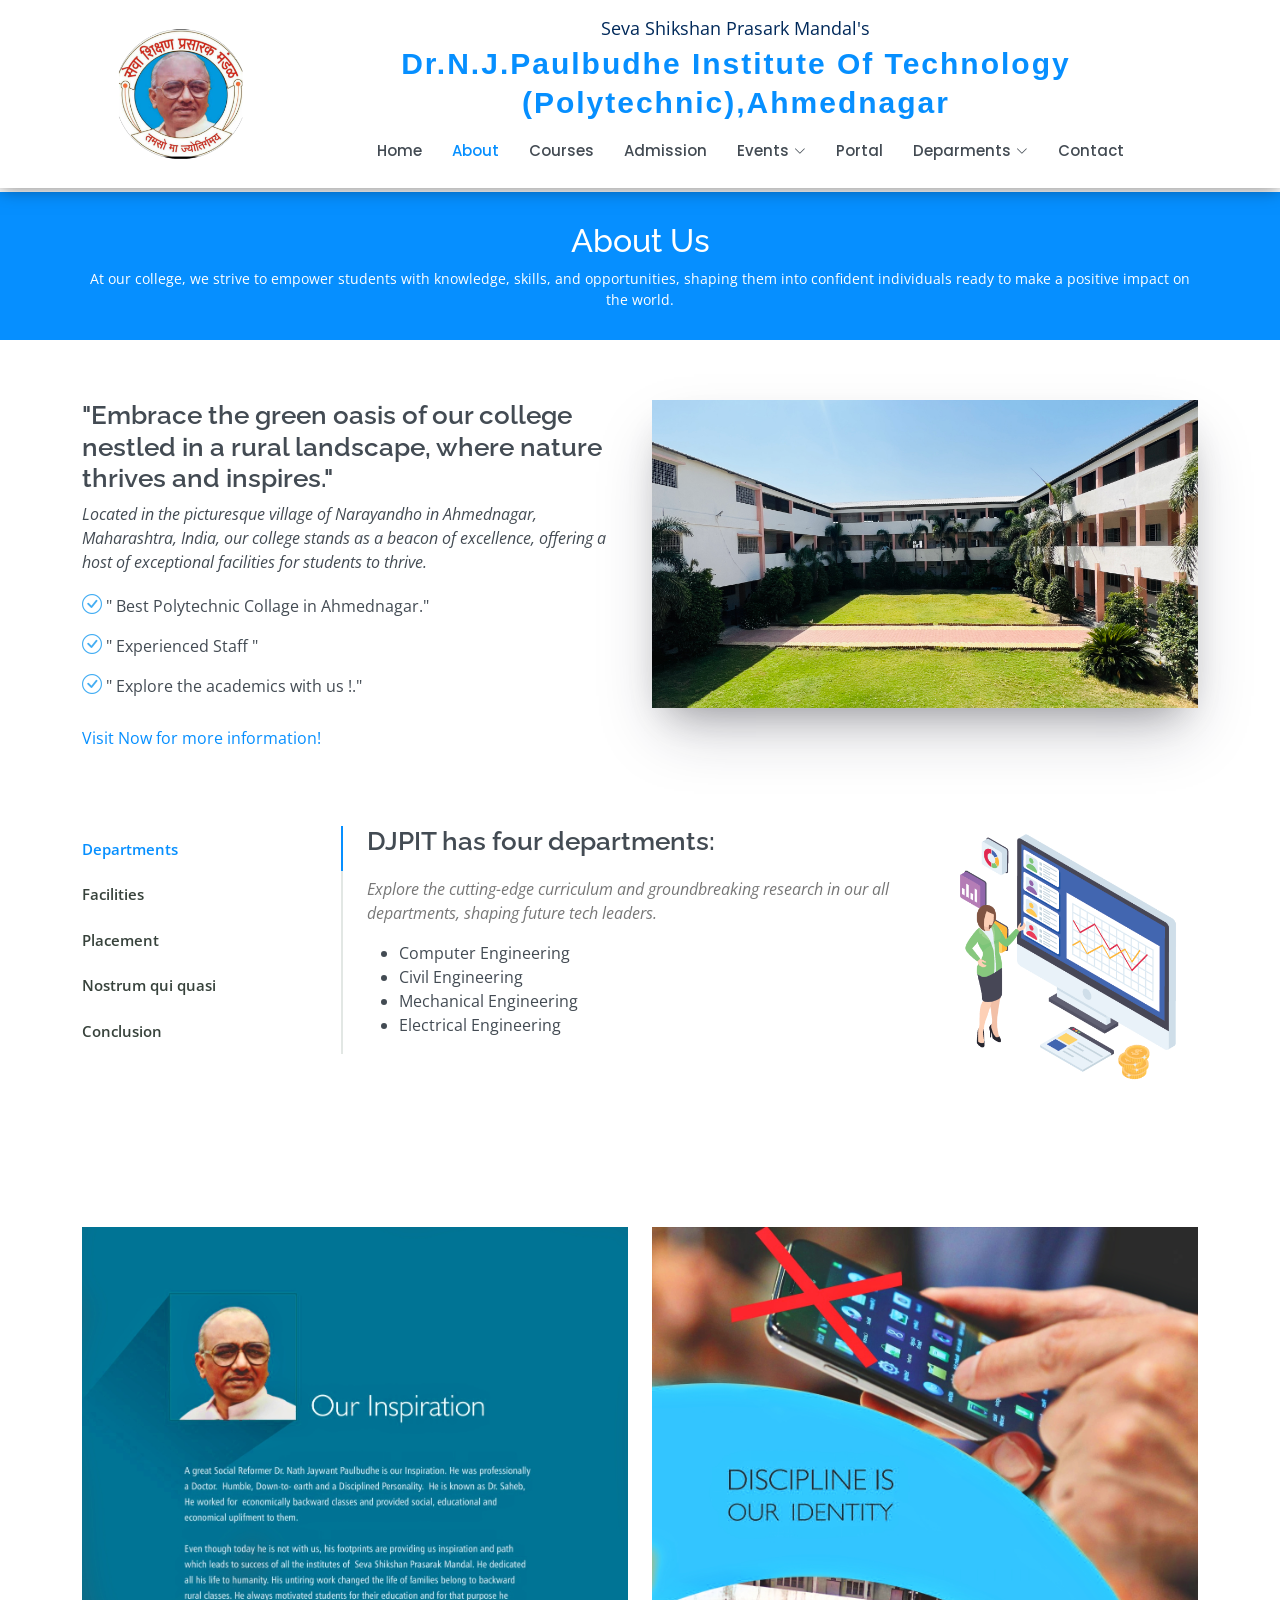
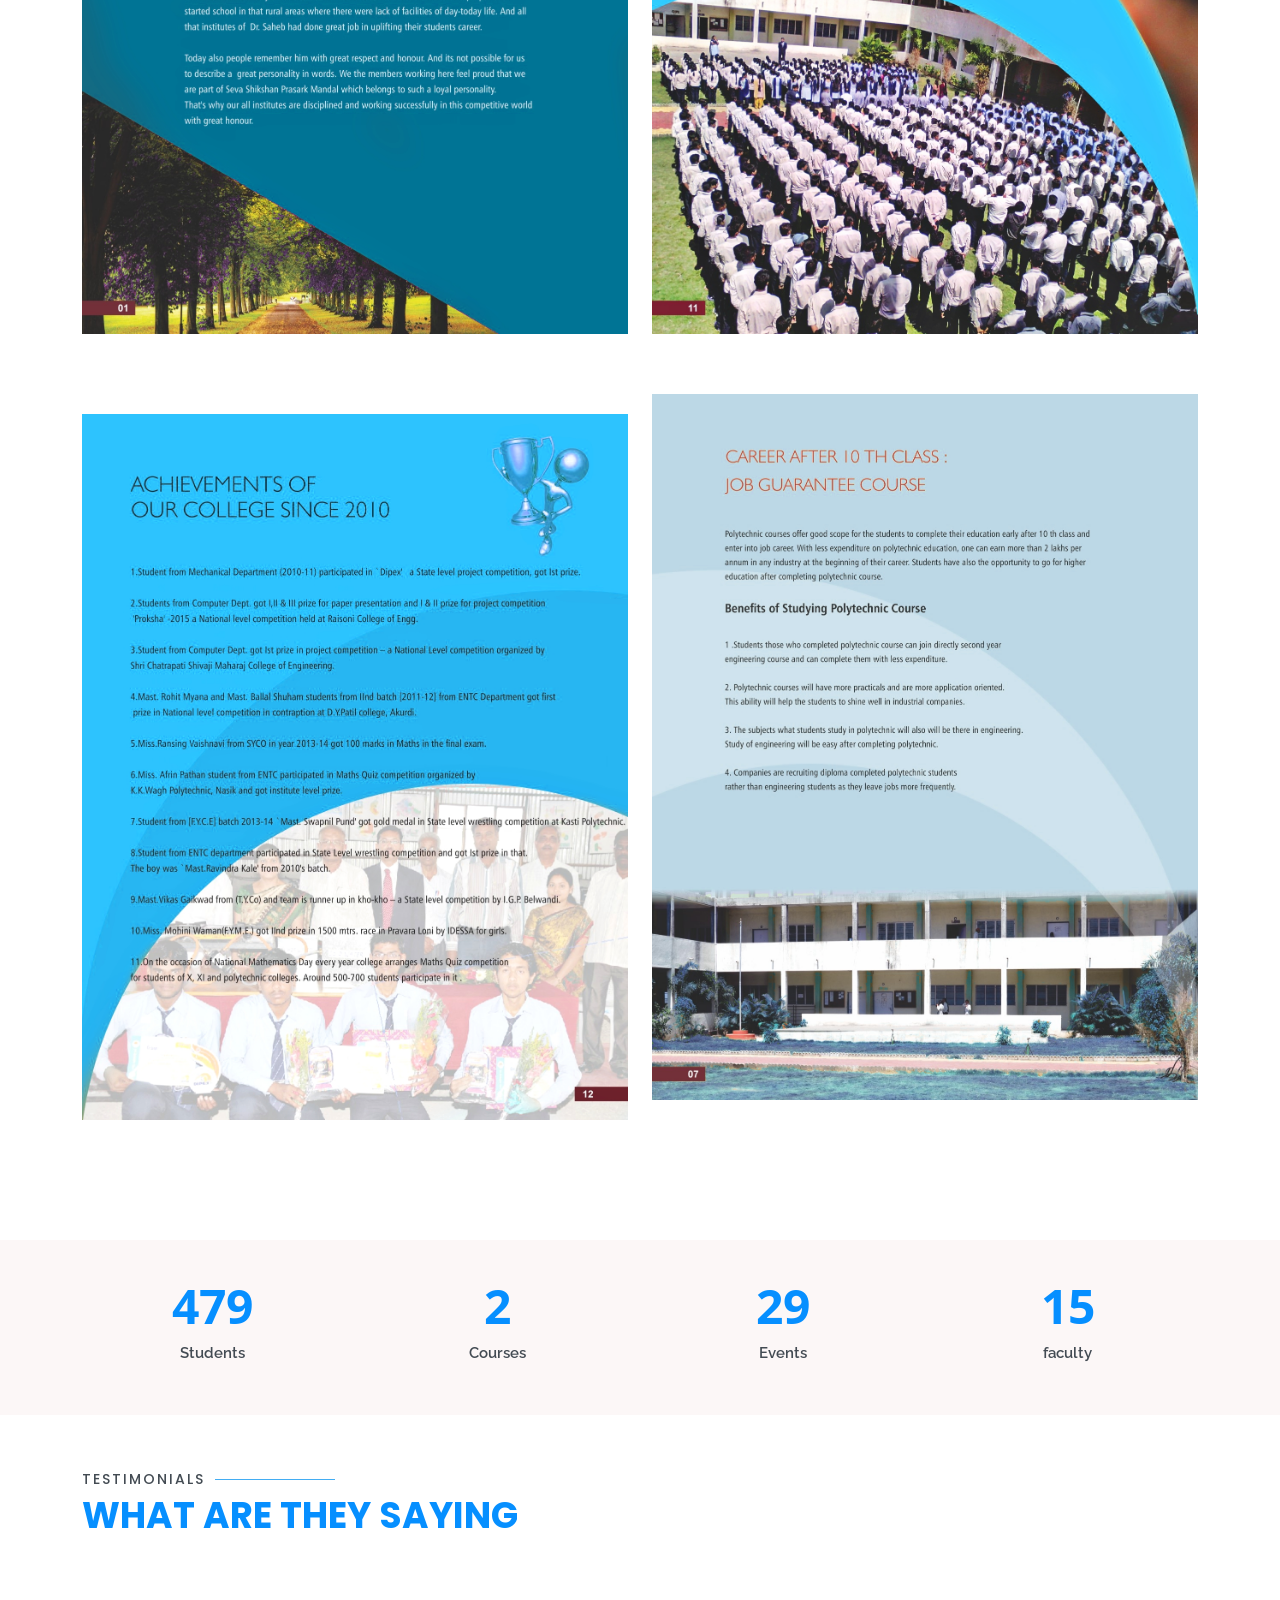
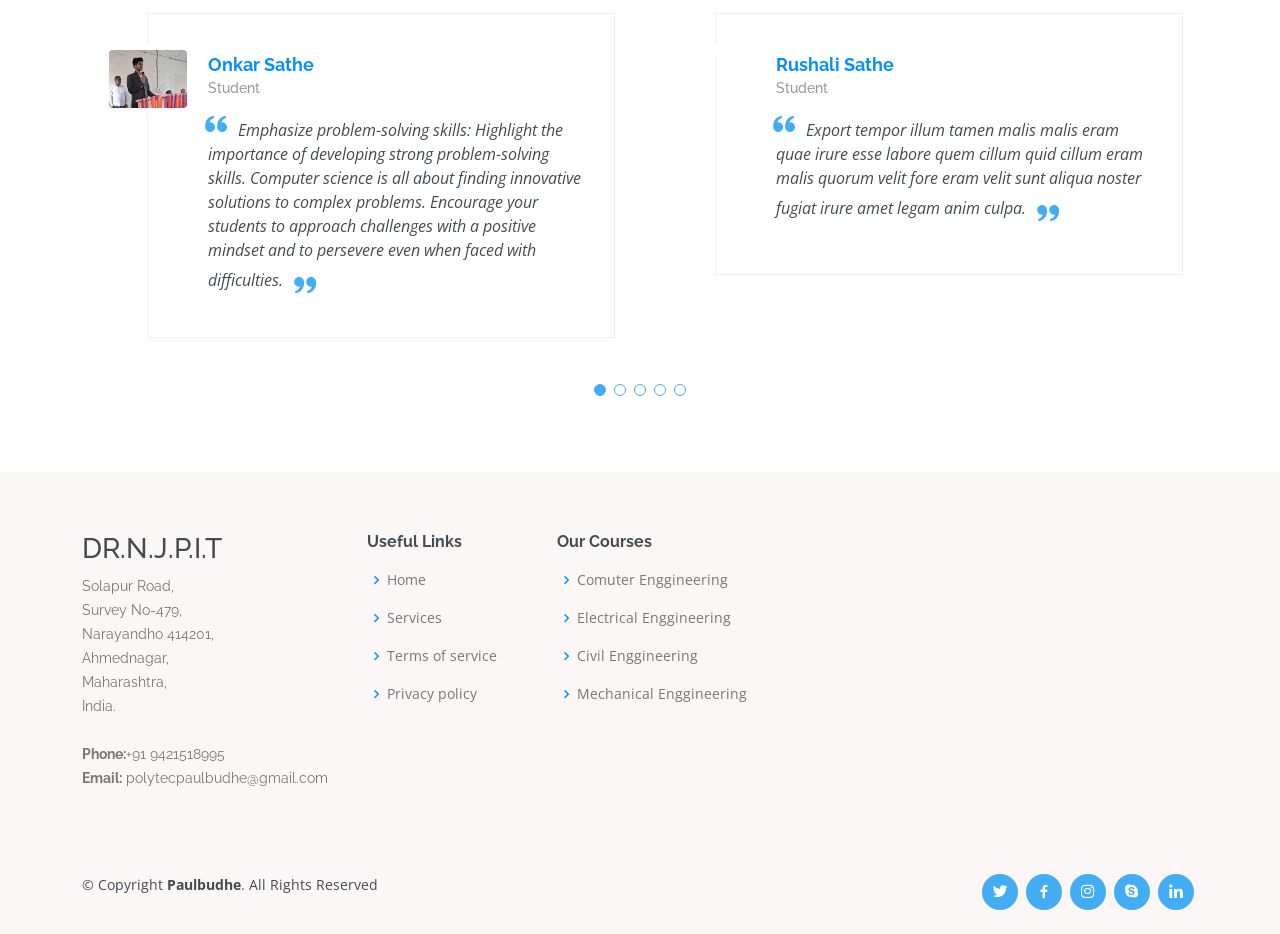
==== about.html @ 3f985809 "Initial commit" ====
<!DOCTYPE html>
<html lang="en">

<head>
  <meta charset="utf-8">
  <meta content="width=device-width, initial-scale=1.0" name="viewport">

  <title>About</title>
  <meta content="" name="description">
  <meta content="" name="keywords">

  <!-- Favicons -->
    
    <link href="assets/img/Myfevicon.png" rel="icon">

  <!-- Google Fonts -->
  <link href="https://fonts.googleapis.com/css?family=Open+Sans:300,300i,400,400i,600,600i,700,700i|Raleway:300,300i,400,400i,500,500i,600,600i,700,700i|Poppins:300,300i,400,400i,500,500i,600,600i,700,700i" rel="stylesheet">

  <!-- Vendor CSS Files -->
  <link href="assets/vendor/animate.css/animate.min.css" rel="stylesheet">
  <link href="assets/vendor/aos/aos.css" rel="stylesheet">
  <link href="assets/vendor/bootstrap/css/bootstrap.min.css" rel="stylesheet">
  <link href="assets/vendor/bootstrap-icons/bootstrap-icons.css" rel="stylesheet">
  <link href="assets/vendor/boxicons/css/boxicons.min.css" rel="stylesheet">
  <link href="assets/vendor/remixicon/remixicon.css" rel="stylesheet">
  <link href="assets/vendor/swiper/swiper-bundle.min.css" rel="stylesheet">

  <!-- Template Main CSS File -->
  <link href="assets/css/style.css" rel="stylesheet">

</head>

<body>

 <!-- ======= Header ======= -->
 <header id="header" class="fixed-top">
  <div class="container d-flex align-items-center container-head">
    <a href="index.html" class="logo me-auto"><img src="assets/img/logo.png" alt="" class="img-fluid"></a>
    <div class="headline">
    <div class="sub-headline">
      <p>Seva Shikshan Prasark Mandal's</p>
  </div>
  <div class="main-headline">
      <h5>Dr.N.J.Paulbudhe Institute Of Technology (Polytechnic),Ahmednagar</h5>
  </div>
    <!-- <h1 class="logo me-auto"><a href="index.html">DR.N.J.P.I.T</a></h1> -->
    <!-- Uncomment below if you prefer to use an image logo -->

    <nav id="navbar" class="navbar order-last order-lg-0">
      <ul>
        <li><a href="index.html">Home</a></li>
        <li><a href="about.html" class="active">About</a></li>
        <li><a href="courses.html">Courses</a></li>
        <li><a href="Admission.html">Admission</a></li>
       <!-- Working Section -->
       <li class="dropdown"><a href="events.html"><span>Events</span> <i class="bi bi-chevron-down"></i></a>
        <ul>
          <li class="dropdown"><a href="News.html">News</a>
          </li>
          <li class="dropdown"><a href="EventGallary.html">Event Gallery</a>
          </li>
         
        </ul>
      <!--  -->
        <li><a href="Portal.html">Portal</a></li>

        <li class="dropdown"><a href="#"><span>Deparments</span> <i class="bi bi-chevron-down"></i></a>
          <ul>
            <li class="dropdown"><a href="CO.html">Computer Enggineering </a>
            </li>
            <li class="dropdown"><a href="EE.html">Electrical Enggineering</a>
            </li>
            <li><a href="ME.html">Mechanical Enggineering</a></li>
            <li><a href="CE.html">Civil Enggineering</a></li>
          </ul>
        </li>
        <li><a href="contact.html">Contact</a></li>
      </ul>
      <i class="bi bi-list mobile-nav-toggle"></i>
    </nav><!-- .navbar -->
    <!-- <img src="./assets/img/9040428_moon_stars_icon.svg" id="theme-btn" class="theme-img"> -->
  </div>
  </div>
</header><!-- End Header -->
  <main id="main">
    <!-- ======= Breadcrumbs ======= -->
    <div class="breadcrumbs" data-aos="fade-in">
      <div class="container">
        <h2>About Us</h2>
        <p>At our college, we strive to empower students with knowledge, skills, and opportunities, shaping them into confident individuals ready to make a positive impact on the world. </p>
      </div>
    </div><!-- End Breadcrumbs -->

    <!-- ======= About Section ======= -->
    <section id="about" class="about">
      <div class="container" data-aos="fade-up">

        <div class="row">
          <div class="col-lg-6 order-1 order-lg-2" data-aos="fade-left" data-aos-delay="100">
            <img src="assets/img/clg-img/IMG_7340.jpg" class="img-fluid" alt="">
          </div>
          <div class="col-lg-6 pt-4 pt-lg-0 order-2 order-lg-1 content">
            <h3>"Embrace the green oasis of our college nestled in a rural landscape, where nature thrives and inspires."</h3>
            <p class="fst-italic">
              Located in the picturesque village of Narayandho in Ahmednagar, Maharashtra, India, our college stands as a beacon of excellence, offering a host of exceptional facilities for students to thrive.
            </p>
            <ul>
              <li><i class="bi bi-check-circle"></i>" Best Polytechnic Collage in Ahmednagar."</li>
              <li><i class="bi bi-check-circle"></i>" Experienced Staff "</li>
              <li><i class="bi bi-check-circle"></i>" Explore the academics with us !."</li>
            </ul>
            <p>
              <a href="contact.html"> Visit Now for more information!  </a>
            </p>

          </div>
        </div>

      </div>
    </section><!-- End About Section -->

    
  <!-- ======= Collage Details Tabs Section ======= -->
  <section id="cource-details-tabs" class="cource-details-tabs">
    <div class="container" data-aos="fade-up">

      <div class="row">
        <div class="col-lg-3">
          <ul class="nav nav-tabs flex-column">
            <li class="nav-item">
              <a class="nav-link active show" data-bs-toggle="tab" href="#tab-1">Departments</a>
            </li>
            <li class="nav-item">
              <a class="nav-link" data-bs-toggle="tab" href="#tab-2">Facilities</a>
            </li>
            <li class="nav-item">
              <a class="nav-link" data-bs-toggle="tab" href="#tab-3">Placement</a>
            </li>
            <li class="nav-item">
              <a class="nav-link" data-bs-toggle="tab" href="#tab-4">Nostrum qui quasi</a>
            </li>
            <li class="nav-item">
              <a class="nav-link" data-bs-toggle="tab" href="#tab-5">Conclusion</a>
            </li>
          </ul>
        </div>
        <div class="col-lg-9 mt-4 mt-lg-0">
          <div class="tab-content">
            <div class="tab-pane active show" id="tab-1">
              <div class="row">
                <div class="col-lg-8 details order-2 order-lg-1">
                  <h3>DJPIT has four departments:</h3>
                  <p class="fst-italic">Explore the cutting-edge curriculum and groundbreaking research in our all departments, shaping future tech leaders.</p>
                  <p>
                    <ul>
                    <li>Computer Engineering</li>
                    <li>Civil Engineering </li>
                    <li>Mechanical Engineering</li>
                    <li> Electrical Engineering </li>
                  </ul></p>
                </div>
                <div class="col-lg-4 text-center order-1 order-lg-2">
                  <img src="assets/img/course-details-tab-1.png" alt="" class="img-fluid">
                </div>
              </div>
            </div>
            <div class="tab-pane" id="tab-2">
              <div class="row">
                <div class="col-lg-8 details order-2 order-lg-1">
                  <h3>Facilities</h3>
                  <p class="fst-italic">Dr N J Paulbudhe Institute of Technology has state-of-the-art facilities to support its students in their academic and extracurricular pursuits. These include:</p>
                  <p>
                      <ul>
                    <li>Well-equipped laboratories.</li> 
                    <li>Workshops</li>
                    <li>Libraries</li>
                    <li>Sports complex</li>
                    </ul>
                  </p>
                </div>
                <div class="col-lg-4 text-center order-1 order-lg-2">
                  <img src="assets/img/course-details-tab-2.png" alt="" class="img-fluid">
                </div>
              </div>
            </div>
            <div class="tab-pane" id="tab-3">
              <div class="row">
                <div class="col-lg-8 details order-2 order-lg-1">
                  <h3>Campus and Placements</h3>
                  <p class="fst-italic">DJPIT has a good placement record. Its students have been placed in top companies in India and abroad.</p>
                  <p>DJPIT's placement record is a testament to the quality of education and training that it provides to its students. The college's students are well-prepared for careers in the engineering industry and are highly sought-after by employers</p>
                </div>
                <div class="col-lg-4 text-center order-1 order-lg-2">
                  <img src="assets/img/course-details-tab-3.png" alt="" class="img-fluid">
                </div>
              </div>
            </div>
            <div class="tab-pane" id="tab-4">
              <div class="row">
                <div class="col-lg-8 details order-2 order-lg-1">
                  <h3>Fuga dolores inventore laboriosam ut est accusamus laboriosam dolore</h3>
                  <p class="fst-italic">Totam aperiam accusamus. Repellat consequuntur iure voluptas iure porro quis delectus</p>
                  <p>Eaque consequuntur consequuntur libero expedita in voluptas. Nostrum ipsam necessitatibus aliquam fugiat debitis quis velit. Eum ex maxime error in consequatur corporis atque. Eligendi asperiores sed qui veritatis aperiam quia a laborum inventore</p>
                </div>
                <div class="col-lg-4 text-center order-1 order-lg-2">
                  <img src="assets/img/course-details-tab-4.png" alt="" class="img-fluid">
                </div>
              </div>
            </div>
            <div class="tab-pane" id="tab-5">
              <div class="row">
                <div class="col-lg-8 details order-2 order-lg-1">
                  <h3>Conclusion</h3>
                  <p class="fst-italic">The college has a strong focus on academics and research. </p>
                  <p>DJPIT is a leading polytechnic college in Ahmednagar, offering quality education and excellent facilities. Its students have a good placement record and are well-prepared for careers in the engineering industry.</p>
                </div>
                <div class="col-lg-4 text-center order-1 order-lg-2">
                  <img src="assets/img/course-details-tab-5.png" alt="" class="img-fluid">
                </div>
              </div>
            </div>
          </div>
        </div>
      </div>

    </div>
  </section><!-- End Cource Details Tabs Section -->


    <!-- ========Collage Templates -->
  <!-- ======= Events Section ======= -->
  <section id="events" class="events">
    <div class="container" data-aos="fade-up">
      <div class="row">
      

        <div class="col-md-6 d-flex align-items-stretch">
          <div class="card">
            <h5 class="card-title"><a href=""></a></h5>
            <div class="card-img">
              <img src="assets/img/clg-img/Templates/1.jpg" alt="...">
            </div>
        
          </div>
        </div>


        <div class="col-md-6 d-flex align-items-stretch">
          <div class="card">
            <h5 class="card-title"><a href=""></a></h5>
            <div class="card-img">
              <img src="assets/img/clg-img/Templates/2.jpg" alt="...">
            </div>
          
          </div>
        </div>

        <div class="col-md-6 d-flex align-items-stretch">
          <div class="card">
            <h5 class="card-title"><a href=""></a></h5>
            <div class="card-img">
              <img src="assets/img/clg-img/Templates/3.jpg" alt="...">
            </div>
            
          </div>
        </div>

        <div class="col-md-6 d-flex align-items-stretch">
          <div class="card">

            <div class="card-img">
              <img src="assets/img/clg-img/Templates/4.jpg" alt="...">
            </div>
          </div>
        </div>



      


    </div>
  </section><!-- End Events Section -->



    <!-- ========END TEMPLATES====== -->
    <!-- ======= Counts Section ======= -->
    <section id="counts" class="counts section-bg">
      <div class="container">

        <div class="row counters">

          <div class="col-lg-3 col-6 text-center">
            <span data-purecounter-start="0" data-purecounter-end="812" data-purecounter-duration="1" class="purecounter"></span>
            <p>Students</p>
          </div>

          <div class="col-lg-3 col-6 text-center">
            <span data-purecounter-start="0" data-purecounter-end="4" data-purecounter-duration="1" class="purecounter"></span>
            <p>Courses</p>
          </div>

          <div class="col-lg-3 col-6 text-center">
            <span data-purecounter-start="0" data-purecounter-end="52" data-purecounter-duration="1" class="purecounter"></span>
            <p>Events</p>
          </div>

          <div class="col-lg-3 col-6 text-center">
            <span data-purecounter-start="0" data-purecounter-end="27" data-purecounter-duration="1" class="purecounter"></span>
            <p>faculty</p>
          </div>

        </div>

      </div>
    </section><!-- End Counts Section -->

    <!-- ======= Testimonials Section ======= -->
    <section id="testimonials" class="testimonials">
      <div class="container" data-aos="fade-up">

        <div class="section-title">
          <h2>Testimonials</h2>
          <p>What are they saying</p>
        </div>

        <div class="testimonials-slider swiper" data-aos="fade-up" data-aos-delay="100">
          <div class="swiper-wrapper">

            <div class="swiper-slide">
              <div class="testimonial-wrap">
                <div class="testimonial-item">
                  <img src="assets/img/testimonials/testimonials-1.jpg" class="testimonial-img" alt="">
                  <h3>Onkar Sathe</h3>
                  <h4>Student</h4>
                  <p>
                    <i class="bx bxs-quote-alt-left quote-icon-left"></i>
                    Emphasize problem-solving skills: Highlight the importance of developing strong problem-solving skills. Computer science is all about finding innovative solutions to complex problems. Encourage your students to approach challenges with a positive mindset and to persevere even when faced with difficulties.                    <i class="bx bxs-quote-alt-right quote-icon-right"></i>
                  </p>
                </div>
              </div>
            </div><!-- End testimonial item -->

            <div class="swiper-slide">
              <div class="testimonial-wrap">
                <div class="testimonial-item">
                  <img src="assets/img/testimonials/testimonials-2.jpg" class="testimonial-img" alt="">
                  <h3>Rushali Sathe</h3>
                  <h4>Student</h4>
                  <p>
                    <i class="bx bxs-quote-alt-left quote-icon-left"></i>
                    Export tempor illum tamen malis malis eram quae irure esse labore quem cillum quid cillum eram malis quorum velit fore eram velit sunt aliqua noster fugiat irure amet legam anim culpa.
                    <i class="bx bxs-quote-alt-right quote-icon-right"></i>
                  </p>
                </div>
              </div>
            </div><!-- End testimonial item -->

            <div class="swiper-slide">
              <div class="testimonial-wrap">
                <div class="testimonial-item">
                  <img src="assets/img/testimonials/testimonials-3.jpg" class="testimonial-img" alt="">
                  <h3>Trupti Jadhav</h3>
                  <h4>Student</h4>
                  <p>
                    <i class="bx bxs-quote-alt-left quote-icon-left"></i>
                    Enim nisi quem export duis labore cillum quae magna enim sint quorum nulla quem veniam duis minim tempor labore quem eram duis noster aute amet eram fore quis sint minim.
                    <i class="bx bxs-quote-alt-right quote-icon-right"></i>
                  </p>
                </div>
              </div>
            </div><!-- End testimonial item -->

            <div class="swiper-slide">
              <div class="testimonial-wrap">
                <div class="testimonial-item">
                  <img src="assets/img/testimonials/testimonials-4.jpg" class="testimonial-img" alt="">
                  <h3>Matt Brandon</h3>
                  <h4>Freelancer</h4>
                  <p>
                    <i class="bx bxs-quote-alt-left quote-icon-left"></i>
                    Fugiat enim eram quae cillum dolore dolor amet nulla culpa multos export minim fugiat minim velit minim dolor enim duis veniam ipsum anim magna sunt elit fore quem dolore labore illum veniam.
                    <i class="bx bxs-quote-alt-right quote-icon-right"></i>
                  </p>
                </div>
              </div>
            </div><!-- End testimonial item -->

            <div class="swiper-slide">
              <div class="testimonial-wrap">
                <div class="testimonial-item">
                  <img src="assets/img/testimonials/testimonials-5.jpg" class="testimonial-img" alt="">
                  <h3>John Larson</h3>
                  <h4>Entrepreneur</h4>
                  <p>
                    <i class="bx bxs-quote-alt-left quote-icon-left"></i>
                    Quis quorum aliqua sint quem legam fore sunt eram irure aliqua veniam tempor noster veniam enim culpa labore duis sunt culpa nulla illum cillum fugiat legam esse veniam culpa fore nisi cillum quid.
                    <i class="bx bxs-quote-alt-right quote-icon-right"></i>
                  </p>
                </div>
              </div>
            </div><!-- End testimonial item -->

          </div>
          <div class="swiper-pagination"></div>
        </div>

      </div>
    </section><!-- End Testimonials Section -->

  </main><!-- End #main -->

   <!-- ======= Footer ======= -->
<footer id="footer">

  <div class="footer-top">
    <div class="container">
      <div class="row">

        <div class="col-lg-3 col-md-6 footer-contact">
          <h3>DR.N.J.P.I.T</h3>
          <p>
            Solapur Road, <br>
            Survey No-479,  <br>
            Narayandho 414201, <br>
            Ahmednagar,<br>
            Maharashtra,<br>
            India. <br>

            <br>
            <strong>Phone:</strong>+91 9421518995<br>
            <strong>Email:</strong> polytecpaulbudhe@gmail.com<br>
          </p>
        </div>

        <div class="col-lg-2 col-md-6 footer-links">
          <h4>Useful Links</h4>
          <ul>
            <li><i class="bx bx-chevron-right"></i> <a href="index.html">Home</a></li>
            <li><i class="bx bx-chevron-right"></i> <a href="about.html>About us</a></li>
            <li><i class="bx bx-chevron-right"></i> <a href="#">Services</a></li>
            <li><i class="bx bx-chevron-right"></i> <a href="#">Terms of service</a></li>
            <li><i class="bx bx-chevron-right"></i> <a href="#">Privacy policy</a></li>
          </ul>
        </div>

        <div class="col-lg-3 col-md-6 footer-links">
          <h4>Our Courses</h4>
          <ul>
            <li><i class="bx bx-chevron-right"></i> <a href="#">Comuter Enggineering</a></li>
            <li><i class="bx bx-chevron-right"></i> <a href="#">Electrical Enggineering</a></li>
            <li><i class="bx bx-chevron-right"></i> <a href="#">Civil Enggineering</a></li>
            <li><i class="bx bx-chevron-right"></i> <a href="#">Mechanical Enggineering</a></li>
          </ul>
        </div>
      </div>
    </div>
  </div>

  <div class="container d-md-flex py-4">

    <div class="me-md-auto text-center text-md-start">
      <div class="copyright">
        &copy; Copyright <strong><span>Paulbudhe</span></strong>. All Rights Reserved
      </div>
      <div class="credits">

      </div>
    </div>
    <div class="social-links text-center text-md-right pt-3 pt-md-0">
      <a href="#" class="twitter"><i class="bx bxl-twitter"></i></a>
      <a href="#" class="facebook"><i class="bx bxl-facebook"></i></a>
      <a href="https://www.instagram.com/paulbudhe.polytechnic/" class="instagram"><i class="bx bxl-instagram"></i></a>
      <a href="#" class="google-plus"><i class="bx bxl-skype"></i></a>
      <a href="#" class="linkedin"><i class="bx bxl-linkedin"></i></a>
    </div>
  </div>
</footer><!-- End Footer -->

<div id="preloader"></div>
<a href="#" class="back-to-top d-flex align-items-center justify-content-center"><i class="bi bi-arrow-up-short"></i></a>

<!-- Vendor JS Files -->
<script src="assets/vendor/purecounter/purecounter_vanilla.js"></script>
<script src="assets/vendor/aos/aos.js"></script>
<script src="assets/vendor/bootstrap/js/bootstrap.bundle.min.js"></script>
<script src="assets/vendor/swiper/swiper-bundle.min.js"></script>
<script src="assets/vendor/php-email-form/validate.js"></script>

<!-- Template Main JS File -->
<script src="assets/js/main.js"></script>

</body>

</html>
---- assets/css/style.css ----
:root{
	--primary:#068FFF;
  --subprime: #43adf3;
	--secondary: #434b53;
	--bg:#ffffff;
  --section-bg: #fcf7f7;
  --link: #ffffff;
  --shadow: rgba(57, 53, 105, 0.486);
  --hov: #068FFF;
}

.dark{
	--primary: #6f3eff;
  --subprime: #8965f3;
	--secondary: #ccd6e0;
	--bg:#000000;
  --section-bg: #181a1c;
  --link: #6f3eff;
  --shadow: rgba(177, 176, 182, 0.397);
  --hov: #ffffff;
}
body {
  font-family: "Open Sans", sans-serif;
  color: var(--secondary);
  background-color: var(--bg);
}

a {
  color: var(--primary);
  text-decoration: none;
}

a:hover {
  color: var(--hov);
  text-decoration: none;
}

h1,
h2,
h3,
h4,
h5,
h6 {
  font-family: "Raleway", sans-serif;
}

/*--------------------------------------------------------------
# Back to top button
--------------------------------------------------------------*/
.back-to-top {
  position: fixed;
  visibility: hidden;
  opacity: 0;
  right: 15px;
  bottom: 15px;
  z-index: 996;
  background: var(--primary);
  width: 40px;
  height: 40px;
  border-radius: 50px;
  transition: all 0.4s;
}

.back-to-top i {
  font-size: 28px;
  color: var(--bg);
  line-height: 0;
}

.back-to-top:hover {
  background: var(--primary);
  color: #fff;
}

.back-to-top.active {
  visibility: visible;
  opacity: 1;
}

/*--------------------------------------------------------------
# Preloader
--------------------------------------------------------------*/
#preloader {
  position: fixed;
  top: 0;
  left: 0;
  right: 0;
  bottom: 0;
  z-index: 9999;
  overflow: hidden;
  background: var(--bg);
}

#preloader:before {
  content: "";
  position: fixed;
  top: calc(50% - 30px);
  left: calc(50% - 30px);
  border: 7px solid var(--primary);
  border-top-color: #fff;
  border-bottom-color: var(--primary);
  border-radius: 50%;
  width: 60px;
  height: 60px;
  animation: animate-preloader 1s linear infinite;
}

@keyframes animate-preloader {
  0% {
    transform: rotate(0deg);
  }

  100% {
    transform: rotate(360deg);
  }
}

/*--------------------------------------------------------------
# Disable aos animation delay on mobile devices
--------------------------------------------------------------*/
@media screen and (max-width: 768px) {
  [data-aos-delay] {
    transition-delay: 0 !important;
  }
}

/*--------------------------------------------------------------
# Header
--------------------------------------------------------------*/
#header {
  background: var(--link);
  transition: all 0.5s;
  z-index: 997;
  padding: 15px 0;
  box-shadow: 0px 0 18px  rgba(0, 0, 0, 0.521);
}
#header .logo {
  font-size: 30px;
  margin: 0;
  padding: 0;
  line-height: 1;
  font-weight: 600;
  letter-spacing: 1px;
  text-transform: uppercase;
  font-family: "Poppins", sans-serif;
}

#header .logo a {
  color: var(--hov);
}

#header .logo img {
  height: 140px;
  width: 230px;
}

@media (max-width: 768px) {
  .get-started-btn {
    margin: 0 15px 0 0;
    padding: 6px 18px;
  }
}

/*--------------------------------------------------------------
# Navigation Menu
--------------------------------------------------------------*/
/**
* Desktop Navigation 
*/
.container-head{
  display: flex;
  align-items: center;
  justify-content: space-evenly;
}
.container-head .sub-headline p{
  text-align: center;
    font-size: 18px;
    color: #00295a;
    margin-bottom: 2px;
}
.headline{
  display: flex;
  align-items: center;
  justify-content: center;
  flex-direction: column;
}
.container-head .main-headline h5{
    font-size: 30px;
    text-align: center;
    color: var(--primary);
    letter-spacing: 2px;
    line-height: 1.3;
    font-weight: bold;
    font-family: "Roboto", Arial, sans-serif;
}
.navbar {
  padding: 0;
}

.navbar ul {
  margin: 0;
  padding: 0;
  display: flex;
  list-style: none;
  align-items: center;
}

.navbar li {
  position: relative;
}

.navbar a,
.navbar a:focus {
  display: flex;
  align-items: center;
  justify-content: space-between;
  padding: 10px 0 10px 30px;
  font-family: "Poppins", sans-serif;
  font-size: 15px;
  font-weight: 500;
  color: var(--secondary);
  white-space: nowrap;
  transition: 0.3s;
}

.navbar a i,
.navbar a:focus i {
  font-size: 12px;
  line-height: 0;
  margin-left: 5px;
}

.navbar a:hover,
.navbar .active,
.navbar .active:focus,
.navbar li:hover>a {
  color: var(--hov);
}

.navbar .dropdown ul {
  display: block;
  position: absolute;
  left: 30px;
  top: calc(100% + 30px);
  margin: 0;
  padding: 10px 0;
  z-index: 99;
  opacity: 0;
  visibility: hidden;
  background: var(--bg);
  box-shadow: 0px 0px 30px var(--shadow);
  transition: 0.3s;
  border-radius: 4px;
}

.navbar .dropdown ul li {
  min-width: 200px;
}

.navbar .dropdown ul a {
  padding: 10px 20px;
  font-size: 14px;
  text-transform: none;
  font-weight: 500;
}

.navbar .dropdown ul a i {
  font-size: 12px;
}

.navbar .dropdown ul a:hover,
.navbar .dropdown ul .active:hover,
.navbar .dropdown ul li:hover>a {
  color: var(--primary);
}

.navbar .dropdown:hover>ul {
  opacity: 1;
  top: 100%;
  visibility: visible;
}

.navbar .dropdown .dropdown ul {
  top: 0;
  left: calc(100% - 30px);
  visibility: hidden;
}

.navbar .dropdown .dropdown:hover>ul {
  opacity: 1;
  top: 0;
  left: 100%;
  visibility: visible;
}

@media (max-width: 1366px) {
  .navbar .dropdown .dropdown ul {
    left: -90%;
  }

  .navbar .dropdown .dropdown:hover>ul {
    left: -100%;
  }
}

/**
* Mobile Navigation 
*/
.mobile-nav-toggle {
  color: #000000;
  font-size: 28px;
  cursor: pointer;
  display: none;
  line-height: 0;
  transition: 0.5s;
}

.mobile-nav-toggle.bi-x {
  color: var(--secondary);
}

@media (max-width: 991px) {
  .container-head .main-headline h5{
    font-size: 17px;
}
  .container-head .sub-headline p{
      font-size: 13px;
  }
  .navbar a, .navbar a:focus{
  font-size: 10px;
}
#header .logo img{
height: 98px;
  width: 230px;
}
}

@media (max-width: 791px) {
  .mobile-nav-toggle {
    display: block;
  }
  .navbar ul{
    display: none;
  }
  #header .logo img{
    height: 110px;
      width: 230px;
    }
  .container-head .main-headline h5{
    font-size: 17px;
}
  .container-head .sub-headline p{
      font-size: 15px;
  }
}

.navbar-mobile {
  position: fixed;
  overflow: hidden;
  top: 0;
  right: 0;
  left: 0;
  bottom: 0;
  background: #068fff44;
  transition: 0.3s;
  z-index: 999;
}

.navbar-mobile .mobile-nav-toggle {
  position: absolute;
  top: 15px;
  right: 15px;
}

.navbar-mobile ul {
  display: block;
  position: absolute;
  top: 55px;
  right: 15px;
  bottom: 15px;
  left: 15px;
  padding: 10px 0;
  border-radius: 6px;
  background-color: var(--bg);
  overflow-y: auto;
  transition: 0.3s;
}

.navbar-mobile a,
.navbar-mobile a:focus {
  padding: 10px 20px;
  font-size: 15px;
  color: var(--primary);
}

.navbar-mobile a:hover,
.navbar-mobile .active,
.navbar-mobile li:hover>a {
  color: var(--primary);
}

.navbar-mobile .getstarted,
.navbar-mobile .getstarted:focus {
  margin: 15px;
}

.navbar-mobile .dropdown ul {
  position: static;
  display: none;
  margin: 10px 20px;
  padding: 10px 0;
  z-index: 99;
  opacity: 1;
  visibility: visible;
  background: var(--bg);
  box-shadow: 0px 0px 30px var(--shadow);
}

.navbar-mobile .dropdown ul li {
  min-width: 200px;
}

.navbar-mobile .dropdown ul a {
  padding: 10px 20px;
}

.navbar-mobile .dropdown ul a i {
  font-size: 12px;
}

.navbar-mobile .dropdown ul a:hover,
.navbar-mobile .dropdown ul .active:hover,
.navbar-mobile .dropdown ul li:hover>a {
  color: var(--primary);
}

.navbar-mobile .dropdown>.dropdown-active {
  display: block;
}

/*--------------------------------------------------------------
# Hero Section
--------------------------------------------------------------*/
#hero {
  width: 100%;
  height: 90vh;
  background: url("../img/clg-img/IMG_7333.jpg") top center;
  background-size: cover;
  position: relative;
}

#hero:before {
  content: "";
  background: rgba(0, 0, 0, 0.4);
  position: absolute;
  bottom: 0;
  top: 0;
  left: 0;
  right: 0;
}

#hero .container {
  padding-top: 72px;
}

@media (max-width: 992px) {
  #hero .container {
    padding-top: 62px;
  }
}

#hero h1 {
  margin: 0;
  font-size: 48px;
  font-weight: 700;
  line-height: 56px;
  color: #fff;
  font-family: "Poppins", sans-serif;
}

#hero h2 {
  color: #eee;
  margin: 10px 0 0 0;
  font-size: 24px;
}

#hero .btn-get-started {
  font-family: "Raleway", sans-serif;
  font-weight: 500;
  font-size: 15px;
  letter-spacing: 1px;
  display: inline-block;
  padding: 10px 35px;
  border-radius: 50px;
  transition: 0.5s;
  margin-top: 30px;
  border: 2px solid #fff;
  color: #fff;
}

#hero .btn-get-started:hover {
  background: var(--primary);
  border: 2px solid var(--primary);
}

@media (min-width: 1024px) {
  #hero {
    background-attachment: fixed;
  }
}

@media (max-width: 768px) {
  #hero {
    height: 100vh;
  }

  #hero h1 {
    font-size: 28px;
    line-height: 36px;
  }

  #hero h2 {
    font-size: 18px;
    line-height: 24px;
  }
}

/*--------------------------------------------------------------
# Sections General
--------------------------------------------------------------*/
section {
  padding: 60px 0;
  overflow: hidden;
}

.section-bg {
  background-color: var(--section-bg);
}

.section-title {
  padding-bottom: 40px;
}

.section-title h2 {
  font-size: 14px;
  font-weight: 500;
  padding: 0;
  line-height: 1px;
  margin: 0 0 5px 0;
  letter-spacing: 2px;
  text-transform: uppercase;
  color: var(--secondary);
  font-family: "Poppins", sans-serif;
}

.section-title h2::after {
  content: "";
  width: 120px;
  height: 1px;
  display: inline-block;
  background: var(--subprime);
  margin: 4px 10px;
}

.section-title p {
  margin: 0;
  margin: 0;
  font-size: 36px;
  font-weight: 700;
  text-transform: uppercase;
  font-family: "Poppins", sans-serif;
  color: var(--primary);
}

.breadcrumbs {
  margin-top: 15%;
  text-align: center;
  background: var(--primary);
  padding: 30px 0;
  color: #fff;
}

@media (max-width: 992px) {
  .breadcrumbs {
    margin-top: 147px;
  }
}

.breadcrumbs h2 {
  font-size: 32px;
  font-weight: 500;
}

.breadcrumbs p {
  font-size: 14px;
  margin-bottom: 0;
}

/*--------------------------------------------------------------
# About
--------------------------------------------------------------*/
.about .content h3 {
  font-weight: 600;
  font-size: 26px;
}

.about img{
  box-shadow: rgba(28, 28, 51, 0.25) 0px 30px 60px -12px, rgba(0, 0, 0, 0.3) 0px 18px 36px -18px;
}
.about .content ul {
  list-style: none;
  padding: 0;
}

.about .content ul li {
  padding-bottom: 10px;
}

.about .content ul i {
  font-size: 20px;
  padding-right: 4px;
  color: var(--subprime);
}

.about .content .learn-more-btn {
  background: var(--subprime);
  color: var(--bg);
  border-radius: 50px;
  padding: 8px 25px 9px 25px;
  white-space: nowrap;
  transition: 0.3s;
  font-size: 14px;
  display: inline-block;
}

.about .content .learn-more-btn:hover {
  background: var(--primary);
  color: var(--bg);
}

@media (max-width: 768px) {
  .about .content .learn-more-btn {
    margin: 0 48px 0 0;
    padding: 6px 18px;
  }
}

/*--------------------------------------------------------------
# Counts
--------------------------------------------------------------*/
.counts {
  padding: 30px 0;
}

.counts .counters span {
  font-size: 48px;
  display: block;
  color: var(--primary);
  font-weight: 700;
}

.counts .counters p {
  padding: 0;
  margin: 0 0 20px 0;
  font-family: "Raleway", sans-serif;
  font-size: 15px;
  font-weight: 600;
  color: var(--secondary);
}

/*--------------------------------------------------------------
# Why Us
--------------------------------------------------------------*/
.why-us .content {
  padding: 30px;
  background: var(--primary);
  border-radius: 4px;
  color: var(--bg);
  box-shadow: rgba(40, 40, 83, 0.25) 0px 30px 60px -12px, rgba(0, 0, 0, 0.3) 0px 18px 36px -18px;
}

.why-us .content h3 {
  font-weight: 700;
  font-size: 34px;
  margin-bottom: 30px;
}

.why-us .content p {
  margin-bottom: 30px;
}

.why-us .content .more-btn {
  display: inline-block;
  background: rgba(255, 255, 255, 0.2);
  padding: 6px 30px 8px 30px;
  color: #fff;
  border-radius: 50px;
  transition: all ease-in-out 0.4s;
}

.why-us .content .more-btn i {
  font-size: 10px;
}

.why-us .content .more-btn:hover {
  color: var(--subprime);
  background: var(--bg);
}

.why-us .icon-boxes .icon-box {
  text-align: center;
  background: var(--section-bg);
  padding: 40px 30px;
  width: 100%;
  border: 1px solid var(--section-bg);
  box-shadow: rgba(40, 40, 83, 0.25) 0px 30px 60px -12px, rgba(0, 0, 0, 0.3) 0px 18px 36px -18px;
}

.why-us .icon-boxes .icon-box i {
  font-size: 28px;
  padding: 10px;
  color: var(--primary);
  margin-bottom: 50px;
  background: var(--bg);
  border-radius: 50px;
}

.why-us .icon-boxes .icon-box h4 {
  font-size: 20px;
  font-weight: 700;
  margin: 20px 0 30px 0;
}

.why-us .icon-boxes .icon-box p {
  font-size: 15px;
  color: var(--secondary);
}

/*--------------------------------------------------------------
# Features
--------------------------------------------------------------*/
.features {
  padding-top: 0px;
}

.features .icon-box {
  display: flex;
  align-items: center;
  padding: 20px;
  transition: 0.3s;
  border: 1px solid var(--section-bg);
  box-shadow: rgba(40, 40, 83, 0.192) 0px 30px 60px -12px, rgba(46, 45, 45, 0.103) 0px 18px 36px -18px;
}

.features .icon-box i {
  font-size: 32px;
  padding-right: 10px;
  line-height: 1;
}

.features .icon-box h3 {
  font-weight: 700;
  margin: 0;
  padding: 0;
  line-height: 1;
  font-size: 16px;
}

.features .icon-box h3 a {
  color: var(--secondary);
  transition: 0.3s;
}

.features .icon-box:hover {
  border-color: var(--primary);
}

.features .icon-box:hover h3 a {
  color: var(--primary);
}

/*--------------------------------------------------------------
# Courses
--------------------------------------------------------------*/
.courses .course-item {
  border-radius: 5px;
  border: 1px solid var(--section-bg);
  background-color: var(--section-bg);
  box-shadow: rgba(40, 40, 83, 0.25) 0px 30px 60px -12px, rgba(0, 0, 0, 0.3) 0px 18px 36px -18px;
}

.courses .course-content {
  padding: 15px;
}

.courses .course-content h3 {
  font-weight: 700;
  font-size: 20px;
}

.courses .course-content h3 a {
  color: var(--secondary);
  transition: 0.3s;
}

.courses .course-content h3 a:hover {
  color: var(--subprime);
}

.courses .course-content p {
  font-size: 14px;
  color: var(--secondary);
}

.courses .course-content h4 {
  font-size: 14px;
  background: var(--primary);
  padding: 7px 14px;
  color: var(--bg);
  margin: 0;
}

.courses .course-content .price {
  margin: 0;
  font-weight: 700;
  font-size: 18px;
  color: var(--secondary);
}

.courses .trainer {
  padding-top: 15px;
  border-top: 1px solid var(--bg);
}

.courses .trainer .trainer-profile img {
  max-width: 50px;
  border-radius: 50px;
}

.courses .trainer .trainer-profile span {
  padding-left: 10px;
  font-weight: 600;
  font-size: 16px;
  color: var(--secondary);
}

.courses .trainer .trainer-rank {
  font-size: 18px;
  color: var(--secondary);
}

/*--------------------------------------------------------------
# Trainers
--------------------------------------------------------------*/
.trainers .member {
  text-align: center;
  margin-bottom: 20px;
  background: var(--section-bg);
  border: 1px solid var(--section-bg);
  box-shadow: rgba(40, 40, 83, 0.25) 0px 30px 60px -12px, rgba(0, 0, 0, 0.3) 0px 18px 36px -18px;
}

.trainers .member img {
  margin: -1px -1px 30px -1px;
}

.trainers .member .member-content {
  padding: 0 20px 30px 20px;
}

.trainers .member h4 {
  font-weight: 700;
  margin-bottom: 2px;
  font-size: 18px;
  color: var(--primary);
}

.trainers .member span {
  font-style: italic;
  display: block;
  font-size: 13px;
}

.trainers .member p {
  padding-top: 10px;
  font-size: 14px;
  font-style: italic;
  color: #aaaaaa;
}

.trainers .member .social {
  margin-top: 15px;
}

.trainers .member .social a {
  color: #7e9486;
  transition: 0.3s;
}

.trainers .member .social a:hover {
  color: var(--primary);
}

.trainers .member .social i {
  font-size: 18px;
  margin: 0 2px;
}

/*--------------------------------------------------------------
# Testimonials
--------------------------------------------------------------*/
.testimonials .testimonial-wrap {
  padding-left: 50px;
}

.testimonials .testimonials-carousel,
.testimonials .testimonials-slider {
  overflow: hidden;
}

.testimonials .testimonial-item {
  box-sizing: content-box;
  padding: 30px 30px 30px 60px;
  margin: 30px 15px;
  min-height: 200px;
  border: 1px solid #eef0ef;
  position: relative;
  background: var(--bg);
}

.testimonials .testimonial-item .testimonial-img {
  width: 90px;
  border-radius: 10px;
  border: 6px solid var(--bg);
  position: absolute;
  left: -45px;
}

.testimonials .testimonial-item h3 {
  font-size: 18px;
  font-weight: bold;
  margin: 10px 0 5px 0;
  color: var(--primary);
}

.testimonials .testimonial-item h4 {
  font-size: 14px;
  color: #999;
  margin: 0;
}

.testimonials .testimonial-item .quote-icon-left,
.testimonials .testimonial-item .quote-icon-right {
  color: var(--subprime);
  font-size: 26px;
}

.testimonials .testimonial-item .quote-icon-left {
  display: inline-block;
  left: -5px;
  position: relative;
}

.testimonials .testimonial-item .quote-icon-right {
  display: inline-block;
  right: -5px;
  position: relative;
  top: 10px;
}

.testimonials .testimonial-item p {
  font-style: italic;
  margin: 15px auto 15px auto;
}

.testimonials .swiper-pagination {
  margin-top: 20px;
  position: relative;
}

.testimonials .swiper-pagination .swiper-pagination-bullet {
  width: 12px;
  height: 12px;
  background-color: var(--bg);
  opacity: 1;
  border: 1px solid var(--subprime);
}

.testimonials .swiper-pagination .swiper-pagination-bullet-active {
  background-color: var(--subprime);
}

@media (max-width: 767px) {
  .testimonials .testimonial-wrap {
    padding-left: 0;
  }

  .testimonials .testimonials-carousel,
  .testimonials .testimonials-slider {
    overflow: hidden;
  }

  .testimonials .testimonial-item {
    padding: 30px;
    margin: 15px;
  }

  .testimonials .testimonial-item .testimonial-img {
    position: static;
    left: auto;
  }
}

/*--------------------------------------------------------------
# Cource Details
--------------------------------------------------------------*/
.course-details h3 {
  font-size: 24px;
  margin: 30px 0 15px 0;
  font-weight: 700;
  position: relative;
  padding-bottom: 10px;
}

.course-details h3:before {
  content: "";
  position: absolute;
  display: block;
  width: 100%;
  height: 1px;
  background: var(--bg);
  bottom: 0;
  left: 0;
}

.course-details h3:after {
  content: "";
  position: absolute;
  display: block;
  width: 60px;
  height: 1px;
  background: var(--subprime);
  bottom: 0;
  left: 0;
}

.course-details .course-info {
  background: var(--bg);
  padding: 10px 15px;
  margin-bottom: 15px;
}

.course-details .course-info h5 {
  font-weight: 400;
  font-size: 16px;
  margin: 0;
  font-family: "Poppins", sans-serif;
}

.course-details .course-info p {
  margin: 0;
  font-weight: 600;
}

.course-details .course-info a {
  color: var(--secondary);
}

/*--------------------------------------------------------------
# Cource Details Tabs
--------------------------------------------------------------*/
.cource-details-tabs {
  overflow: hidden;
  padding-top: 0;
}

.cource-details-tabs .nav-tabs {
  border: 0;
}

.cource-details-tabs .nav-link {
  border: 0;
  padding: 12px 15px 12px 0;
  transition: 0.3s;
  color: #37423b;
  border-radius: 0;
  border-right: 2px solid #e2e7e4;
  font-weight: 600;
  font-size: 15px;
}

.cource-details-tabs .nav-link:hover {
  color: var(--primary);
}

.cource-details-tabs .nav-link.active {
  color: var(--primary);
  border-color: var(--primary);
}

.cource-details-tabs .tab-pane.active {
  animation: fadeIn 0.5s ease-out;
}

.cource-details-tabs .details h3 {
  font-size: 26px;
  font-weight: 600;
  margin-bottom: 20px;
  color: var(--secondary);
}

.cource-details-tabs .details p {
  color: #777777;
}

.cource-details-tabs .details p:last-child {
  margin-bottom: 0;
}

@media (max-width: 992px) {
  .cource-details-tabs .nav-link {
    border: 0;
    padding: 15px;
  }

  .cource-details-tabs .nav-link.active {
    color: #fff;
    background:  var(--primary);
  }
}

/*--------------------------------------------------------------
# Events
--------------------------------------------------------------*/
.events .card {
  border: 0;
  padding: 0 30px;
  margin-bottom: 60px;
  position: relative;
  background-color: var(--bg);
}

.events .card-img {
  width: calc(100% + 60px);
  margin-left: -30px;
  overflow: hidden;
  z-index: 9;
  border-radius: 0;
}

.events .card-img img {
  max-width: 100%;
  transition: all 0.3s ease-in-out;
}

.events .card-body {
  z-index: 10;
  background: var(--section-bg);
  border-top: 4px solid var(--bg);
  padding: 30px;
  box-shadow: 0px 2px 15px var(--shadow);
  margin-top: -60px;
  transition: 0.3s;
}
.events .card-body p{
  color: var(--secondary);
}

.events .card-title {
  font-weight: 700;
  text-align: center;
  margin-bottom: 20px;
}

.events .card-title a {
  color: var(--secondary);
  transition: 0.3s;
}

.events .card-text {
  color: var(--secondary);
}

.events .read-more a {
  color: var(--secondary);
  text-transform: uppercase;
  font-weight: 600;
  font-size: 12px;
  transition: 0.3s;
}

.events .read-more a:hover {
  color: var(--primary);
}

.events .card:hover img {
  transform: scale(1.1);
}

.events .card:hover .card-body {
  border-color: var(--primary);
}

.events .card:hover .card-body .card-title a {
  color: var(--primary);
}

/*--------------------------------------------------------------
# Pricing
--------------------------------------------------------------*/
.pricing .box {
  padding: 20px;
  background: var(--primary);
  text-align: center;
  border: 1px solid var(--bg);
  border-radius: 0;
  position: relative;
  overflow: hidden;
  box-shadow: rgba(40, 40, 83, 0.25) 0px 30px 60px -12px, rgba(0, 0, 0, 0.3) 0px 18px 36px -18px;
}

.pricing h3 {
  font-weight: 400;
  margin: -20px -20px 20px -20px;
  padding: 20px 15px;
  font-size: 16px;
  font-weight: 600;
  color: var(--secondary);
  background: var(--section-bg);
}

.pricing h4 {
  font-size: 36px;
  color: var(--section-bg);
  font-weight: 600;
  font-family: "Poppins", sans-serif;
  margin-bottom: 20px;
}

.pricing h4 sup {
  font-size: 20px;
  top: -15px;
  left: -3px;
}

.pricing h4 span {
  color: #bababa;
  font-size: 16px;
  font-weight: 300;
}

.pricing ul {
  padding: 0;
  list-style: none;
  color: var(--secondary);
  text-align: center;
  line-height: 20px;
  font-size: 14px;
}

.pricing ul li {
  padding-bottom: 16px;
}

.pricing ul i {
  color: var(--primary);
  font-size: 18px;
  padding-right: 4px;
}

.pricing ul .na {
  color: #ccc;
  text-decoration: line-through;
}

.pricing .btn-wrap {
  margin: 20px -20px -20px -20px;
  padding: 20px 15px;
  background: var(--section-bg);
  text-align: center;
}

.pricing .btn-buy {
  background: var(--subprime);
  display: inline-block;
  padding: 8px 35px;
  border-radius: 50px;
  color: #fff;
  transition: none;
  font-size: 14px;
  font-weight: 400;
  font-family: "Raleway", sans-serif;
  font-weight: 600;
  transition: 0.3s;
}

.pricing .btn-buy:hover {
  background: var(--primary);
}

.pricing .featured h3 {
  color: #fff;
  background: var(--primary);
}

.pricing .advanced {
  width: 200px;
  position: absolute;
  top: 18px;
  right: -68px;
  transform: rotate(45deg);
  z-index: 1;
  font-size: 14px;
  padding: 1px 0 3px 0;
  background: var(--primary);
  color: var(--bg);
}

/*--------------------------------------------------------------
# Contact
--------------------------------------------------------------*/
.contact {
  padding-top: 5px;
}

.contact .info {
  width: 100%;
  background: var(--section-bg);
  padding: 10px;
  border-radius: 5px;
  -webkit-border-radius: 5px;
  -moz-border-radius: 5px;
  -ms-border-radius: 5px;
  -o-border-radius: 5px;
}

.contact .info i {
  font-size: 20px;
  color: var(--primary);
  float: left;
  width: 44px;
  height: 44px;
  background: var(--section-bg);
  display: flex;
  justify-content: center;
  align-items: center;
  border-radius: 50px;
  transition: all 0.3s ease-in-out;
}

.contact .info h4 {
  padding: 0 0 0 60px;
  font-size: 22px;
  font-weight: 600;
  margin-bottom: 5px;
  color: var(--primary);
}

.contact .info p {
  padding: 0 0 0 60px;
  margin-bottom: 0;
  font-size: 14px;
  color: var(--secondary);
}

.contact .info .email,
.contact .info .phone {
  margin-top: 40px;
}

.contact .info .email:hover i,
.contact .info .address:hover i,
.contact .info .phone:hover i {
  background: var(--primary);
  color: var(--bg);
}

.contact .php-email-form {
  width: 100%;
  background: var(--bg);
}

.contact .php-email-form .form-group {
  padding-bottom: 8px;
}

.contact .php-email-form .error-message {
  display: none;
  color: #fff;
  background: #ed3c0d;
  text-align: left;
  padding: 15px;
  font-weight: 600;
}

.contact .php-email-form .error-message br+br {
  margin-top: 25px;
}

.contact .php-email-form .sent-message {
  display: none;
  color: #fff;
  background: var(--primary);
  text-align: center;
  padding: 15px;
  font-weight: 600;
}

.contact .php-email-form .loading {
  display: none;
  background: var(--section-bg);
  text-align: center;
  padding: 15px;
}

.contact .php-email-form .loading:before {
  content: "";
  display: inline-block;
  border-radius: 50%;
  width: 24px;
  height: 24px;
  margin: 0 10px -6px 0;
  border: 3px solid var(--primary);
  border-top-color: #eee;
  animation: animate-loading 1s linear infinite;
}

.contact .php-email-form input,
.contact .php-email-form textarea {
  border-radius: 4px;
  box-shadow: none;
  font-size: 14px;
  background-color: var(--section-bg);
  color: var(--subprime);
}

.contact .php-email-form input:focus,
.contact .php-email-form textarea:focus {
  border-color: var(--primary);
  background-color: var(--section-bg);
  color: var(--subprime);
}

.contact .php-email-form input {
  height: 44px;
  color: var(--secondary);
}

.contact .php-email-form textarea {
  padding: 10px 12px;
}

.contact .php-email-form button[type=submit] {
  background: var(--subprime);
  border: 0;
  padding: 10px 35px;
  color: #fff;
  transition: 0.4s;
  border-radius: 50px;
}

.contact .php-email-form button[type=submit]:hover {
  background: var(--primary);
}

@keyframes animate-loading {
  0% {
    transform: rotate(0deg);
  }

  100% {
    transform: rotate(360deg);
  }
}

/*--------------------------------------------------------------
# Footer
--------------------------------------------------------------*/
#footer {
  color: var(--secondary);
  font-size: 14px;
  background: var(--section-bg);
}

#footer .footer-top {
  padding: 60px 0 30px 0;
  background: var(--section-bg);
}

#footer .footer-top .footer-contact {
  margin-bottom: 30px;
}

#footer .footer-top .footer-contact h4 {
  font-size: 22px;
  margin: 0 0 30px 0;
  padding: 2px 0 2px 0;
  line-height: 1;
  font-weight: 700;
}

#footer .footer-top .footer-contact p {
  font-size: 14px;
  line-height: 24px;
  margin-bottom: 0;
  font-family: "Raleway", sans-serif;
  color: #777777;
}

#footer .footer-top h4 {
  font-size: 16px;
  font-weight: bold;
  color: var(--secondary);
  position: relative;
  padding-bottom: 12px;
}

#footer .footer-top .footer-links {
  margin-bottom: 30px;
}

#footer .footer-top .footer-links ul {
  list-style: none;
  padding: 0;
  margin: 0;
}

#footer .footer-top .footer-links ul i {
  padding-right: 2px;
  color:  var(--primary);
  font-size: 18px;
  line-height: 1;
}

#footer .footer-top .footer-links ul li {
  padding: 10px 0;
  display: flex;
  align-items: center;
}

#footer .footer-top .footer-links ul li:first-child {
  padding-top: 0;
}

#footer .footer-top .footer-links ul a {
  color: #777777;
  transition: 0.3s;
  display: inline-block;
  line-height: 1;
}

#footer .footer-top .footer-links ul a:hover {
  text-decoration: none;
  color:  var(--primary);
}

#footer .footer-newsletter {
  font-size: 15px;
}

#footer .footer-newsletter h4 {
  font-size: 16px;
  font-weight: bold;
  color: var(--secondary);
  position: relative;
  padding-bottom: 12px;
}

#footer .footer-newsletter form {
  margin-top: 30px;
  background: var(--section-bg);
  padding: 6px 10px;
  position: relative;
  border-radius: 50px;
  text-align: left;
  border: 1px solid #e0e5e2;
}

#footer .footer-newsletter form input[type=email] {
  border: none;
  outline: none;
  padding: 4px 8px;
  color: var(--primary);
  width: calc(100% - 100px);
  background-color: var(--section-bg);
}

#footer .footer-newsletter form input[type=submit] {
  position: absolute;
  top: -1px;
  right: -1px;
  bottom: -1px;
  border: 0;
  background: none;
  font-size: 16px;
  padding: 0 20px 2px 20px;
  background:  var(--subprime);
  color: #fff;
  transition: 0.3s;
  border-radius: 50px;
  box-shadow: 0px 2px 15px var(--shadow);
}

#footer .footer-newsletter form input[type=submit]:hover {
  background:  var(--primary);
}

#footer .credits {
  padding-top: 5px;
  font-size: 13px;
}

#footer .credits a {
  color:  var(--subprime);
  transition: 0.3s;
}

#footer .credits a:hover {
  color:  var(--primary);
}

#footer .social-links a {
  font-size: 18px;
  display: inline-block;
  background:  var(--subprime);
  color:  var(--bg);
  line-height: 1;
  padding: 8px 0;
  margin-right: 4px;
  border-radius: 50%;
  text-align: center;
  width: 36px;
  height: 36px;
  transition: 0.3s;
}

#footer .social-links a:hover {
  background:  var(--primary);
  color:  var(--bg);
  text-decoration: none;
}
/* Calender */
@media (max-width: 575px) {
  .googleCalendar iframe {
    width: 100% !important;
    height: 400px !important;
  }
}

@media (min-width: 576px) and (max-width: 767px) {
  .googleCalendar iframe {
    width: 100% !important;
    height: 500px !important;
  }
}

@media (min-width: 768px) and (max-width: 991px) {
  .googleCalendar iframe {
    width: 100% !important;
    height: 600px !important;
  }
}

@media (min-width: 992px) {
  .googleCalendar iframe {
    width: 100% !important;
    height: 600px !important;
  }
}
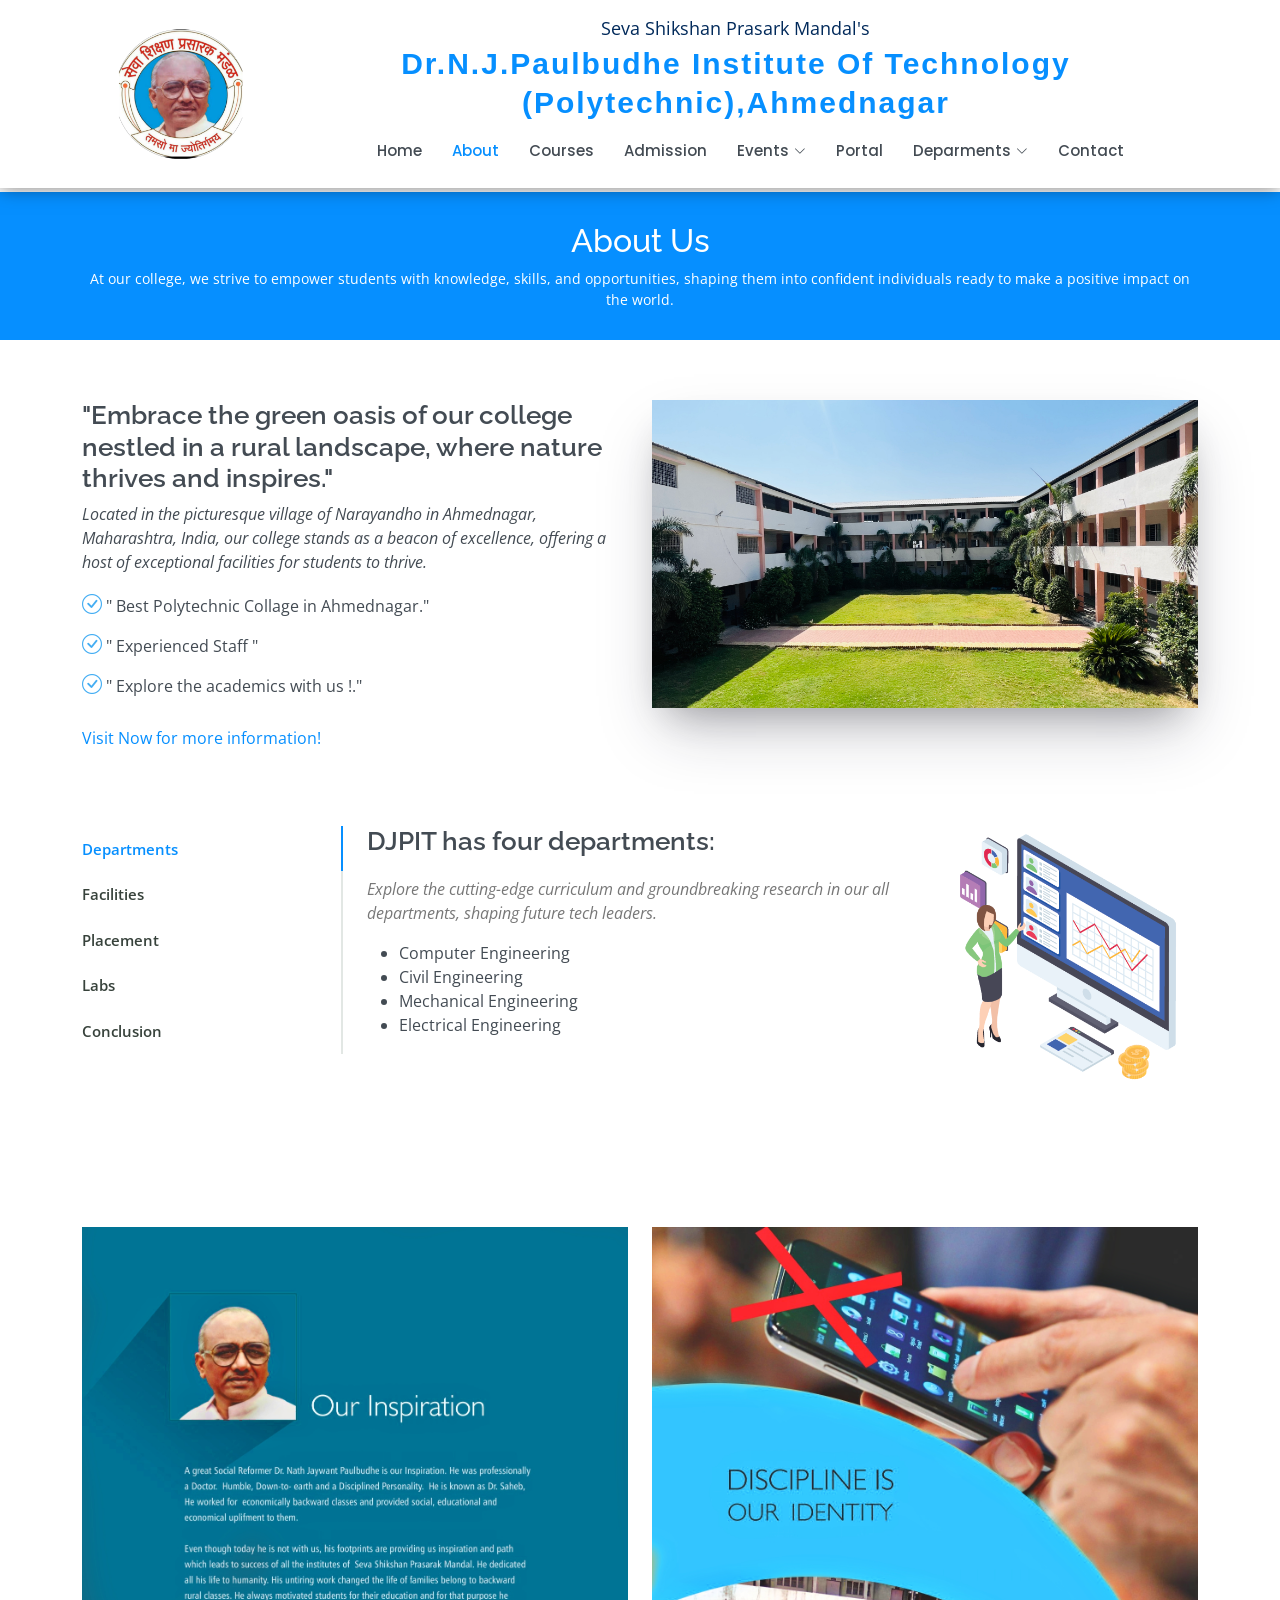
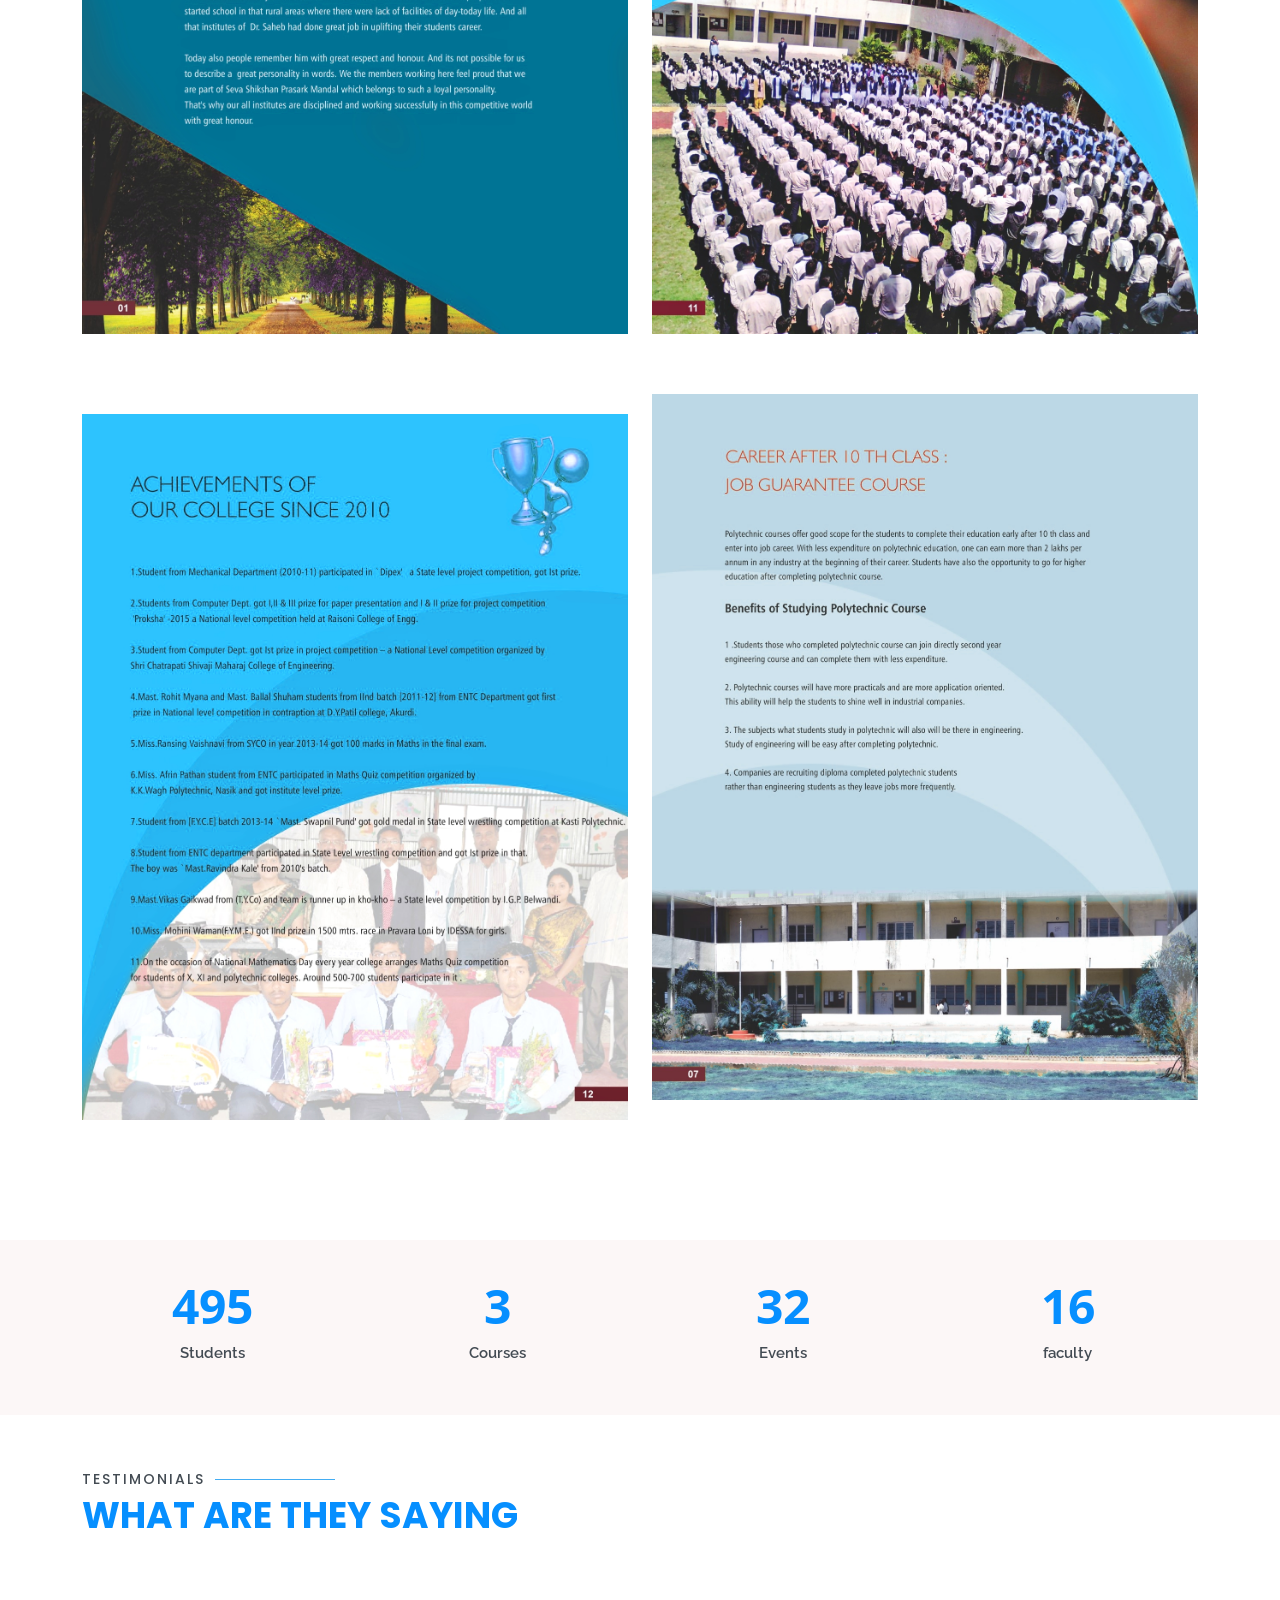
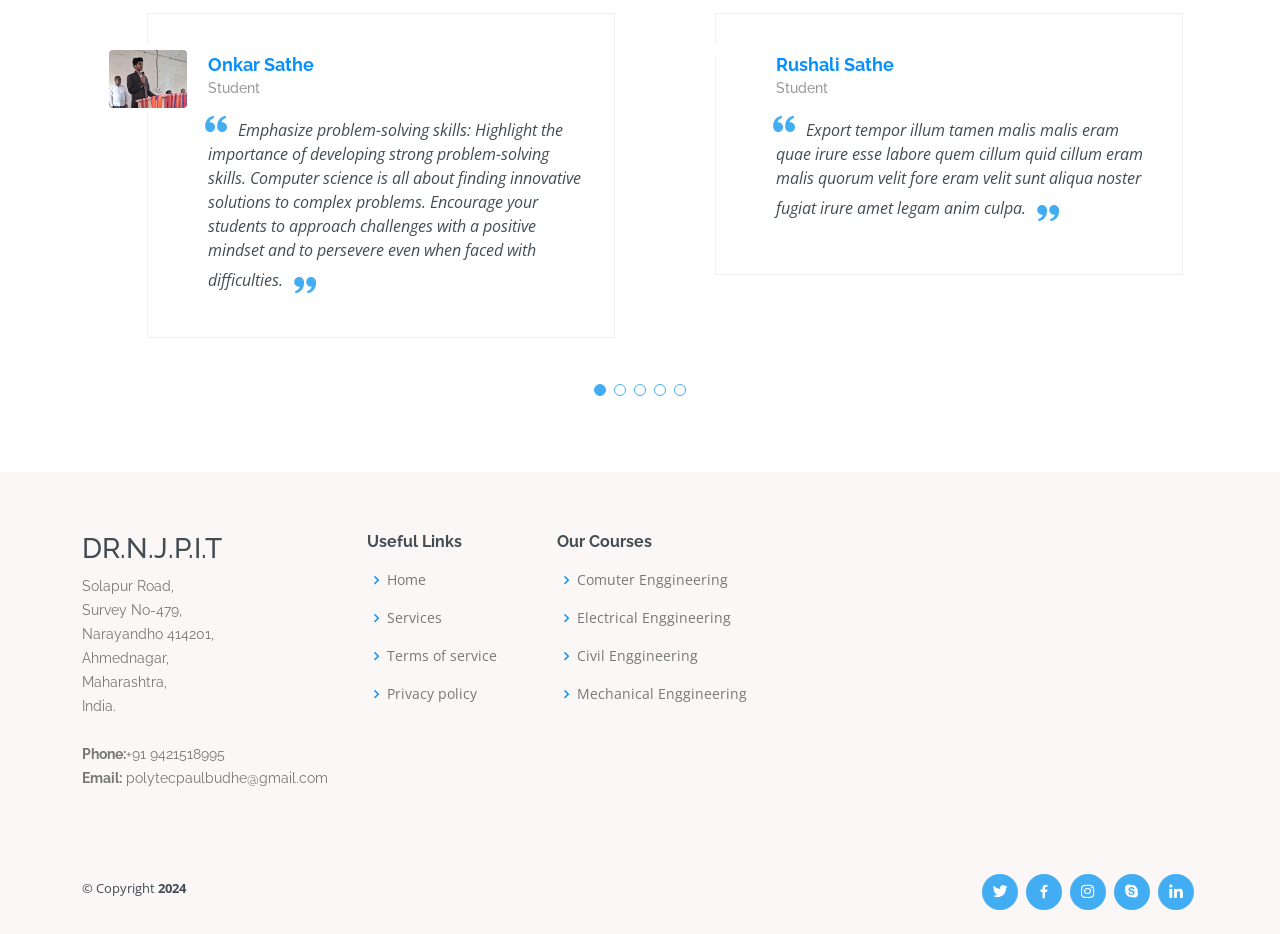
==== commit 24007f98: "college web" ====
--- a/about.html
+++ b/about.html
@@ -137,7 +137,7 @@
               <a class="nav-link" data-bs-toggle="tab" href="#tab-3">Placement</a>
             </li>
             <li class="nav-item">
-              <a class="nav-link" data-bs-toggle="tab" href="#tab-4">Nostrum qui quasi</a>
+              <a class="nav-link" data-bs-toggle="tab" href="#tab-4">Labs</a>
             </li>
             <li class="nav-item">
               <a class="nav-link" data-bs-toggle="tab" href="#tab-5">Conclusion</a>
@@ -198,9 +198,8 @@
             <div class="tab-pane" id="tab-4">
               <div class="row">
                 <div class="col-lg-8 details order-2 order-lg-1">
-                  <h3>Fuga dolores inventore laboriosam ut est accusamus laboriosam dolore</h3>
-                  <p class="fst-italic">Totam aperiam accusamus. Repellat consequuntur iure voluptas iure porro quis delectus</p>
-                  <p>Eaque consequuntur consequuntur libero expedita in voluptas. Nostrum ipsam necessitatibus aliquam fugiat debitis quis velit. Eum ex maxime error in consequatur corporis atque. Eligendi asperiores sed qui veritatis aperiam quia a laborum inventore</p>
+                  <h3>Experience cutting-edge technology in our state-of-the-art labs at Dr. N.J. Paulbudhe Institute of Technology. </h3>
+                  <p>Our labs provide hands-on learning, fostering innovation and practical skills. Join us to explore the future of technology through dedicated laboratory excellence.</p>
                 </div>
                 <div class="col-lg-4 text-center order-1 order-lg-2">
                   <img src="assets/img/course-details-tab-4.png" alt="" class="img-fluid">
@@ -454,6 +453,9 @@
             <li><i class="bx bx-chevron-right"></i> <a href="#">Mechanical Enggineering</a></li>
           </ul>
         </div>
+
+        
+
       </div>
     </div>
   </div>
@@ -461,10 +463,11 @@
   <div class="container d-md-flex py-4">
 
     <div class="me-md-auto text-center text-md-start">
-      <div class="copyright">
-        &copy; Copyright <strong><span>Paulbudhe</span></strong>. All Rights Reserved
-      </div>
       <div class="credits">
+        <div class="copyright" >
+        <c> &copy; Copyright <strong><span>2024</span></strong></c> 
+        </div>
+      
 
       </div>
     </div>
--- a/assets/css/style.css
+++ b/assets/css/style.css
@@ -1322,6 +1322,11 @@
 .contact {
   padding-top: 5px;
 }
+.contact-form{
+  box-shadow: rgba(40, 40, 83, 0.25) 0px 30px 60px -12px, rgba(0, 0, 0, 0.3) 0px 18px 36px -18px;
+  padding: 10px 20px;
+  border-bottom:2px solid var(--primary) ;
+}
 
 .contact .info {
   width: 100%;
